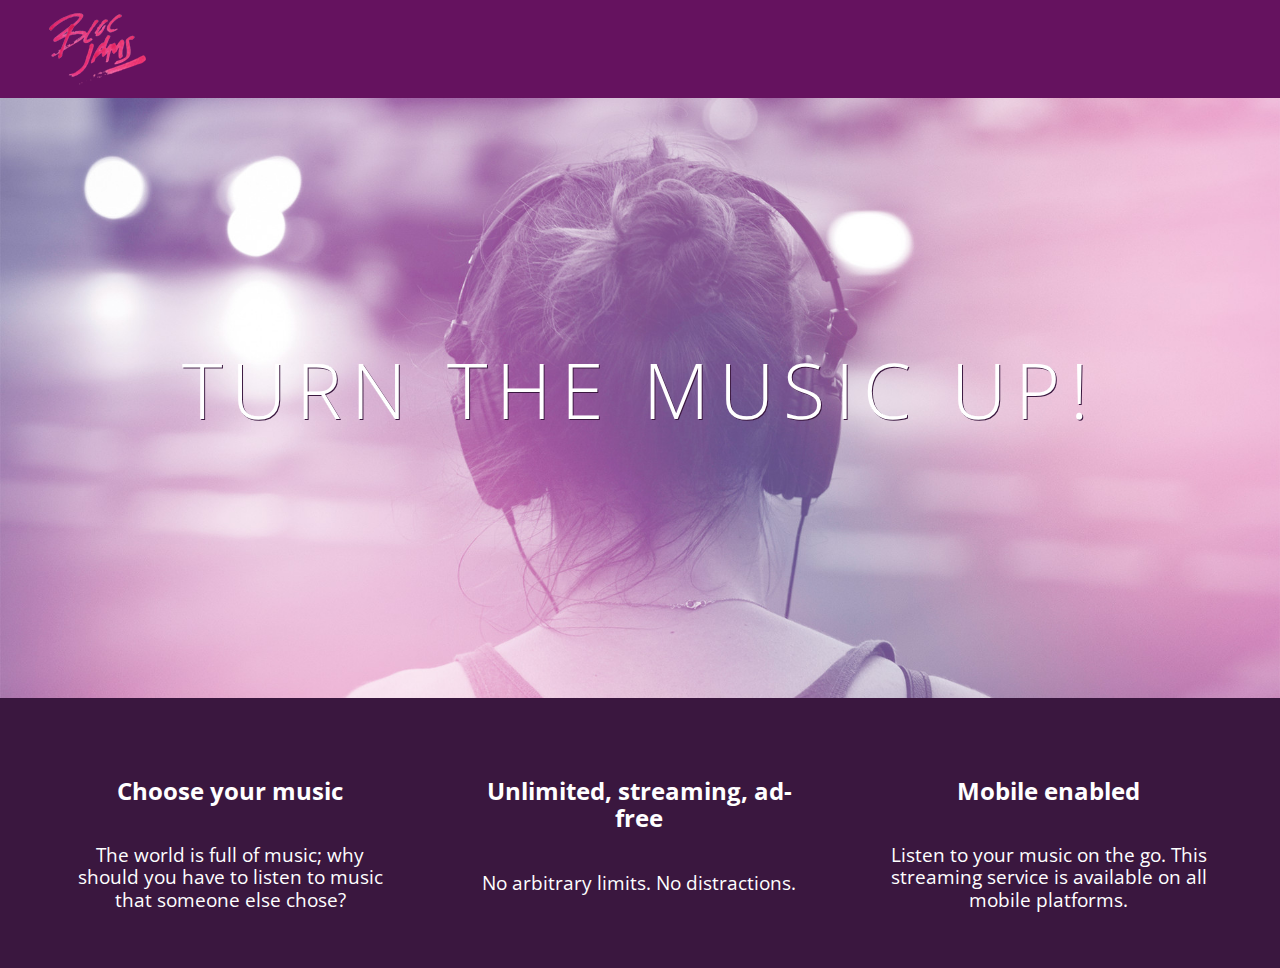
==== index.html @ 3e421788 "Checkpoint 7 responsiveness: completed" ====
<!DOCTYPE html>
<html>
    <head>
      <title>Bloc Jams</title>
      <meta name="viewport" content="width=device-width, initial-scale=1">
      <link rel="stylesheet" type="text/css" href="http://fonts.googleapis.com/css?family=Open+Sans:400,800,600,700,300">
      <link rel="stylesheet" type="text/css" href="http://code.ionicframework.com/ionicons/2.0.1/css/ionicons.min.css">
      <link rel="stylesheet" type="text/css" href="styles/normalize.css">
      <link rel="stylesheet" type="text/css" href="styles/main.css">
      <link rel="stylesheet" type="text/css" href="styles/landing.css">
    </head>
    <body class="landing">
      <nav class="navbar"> <!-- navigation bar -->
        <img src="assets/images/bloc_jams_logo.png" alt="bloc jams logo" class="logo">
      </nav>
      <section class="hero-content"> <!-- hero content -->
        <h1 class="hero-title">Turn the music up!</h1>
      </section>
      <section class="selling-points container"> <!-- selling points -->
        <div class="point column third">
          <span class="ion-music-note"></span>
          <h5 class="point-title">Choose your music</h5>
          <p class="point-description">The world is full of music; why should you have to listen to music that someone else chose?</p>
        </div>
        <div class="point column third">
          <span class="ion-radio-waves"></span>
          <h5 class="point-title">Unlimited, streaming, ad-free</h5>
          <p class="point-description">No arbitrary limits. No distractions.</p>
        </div>
        <div class="point column third">
          <span class="ion-iphone"></span>
          <h5 class="point-title">Mobile enabled</h5>
          <p class="point-description">Listen to your music on the go. This streaming service is available on all mobile platforms.</p>
        </div>
      </section>
    </body>
</html>
---- styles/main.css ----
*, *::before, *::after {
     -moz-box-sizing: border-box;
     -webkit-box-sizing: border-box;
     box-sizing: border-box;
 }

html {
     height: 100%; /* makes sure our HTML takes up 100% of the browser window */
     font-size: 100%;
 }

 body {
     font-family: 'Open Sans'; /* sets our font to the "Open Sans" typeface */
     color: white;             /* sets the text color to white */
     min-height: 100%;         /* says the height of the body must be, at minimum, 100% of the window */
 }

 body.landing {
     background-color: rgb(58,23,63); /* sets the background color to an RGB value (see below) */
 }

 .navbar {
    padding: 0.5rem;
    background-color: rgb(101,18,95);
}

.navbar .logo {
    position: relative; /* positioning will be explained in a resource */
    left: 2rem;
}

.hero-content {
     position: relative; /* positioning will be explained in a resource */
     min-height: 600px;  /* hero content element must be _at least_ 600 pixels */
     background-image: url(../assets/images/bloc_jams_bg.jpg);
     background-repeat: no-repeat;
     background-position: center center;
     background-size: cover;
 }

 .hero-content .hero-title {
     position: absolute;             /* positioning will be explained in a resource */
     top: 40%;                       /* positioning will be explained in a resource */
     -webkit-transform: translateY(-50%);
     -moz-transform: translateY(-50%);
     -ms-transform: translateY(-50%);
     transform: translateY(-50%);
     width: 100%;                    /* makes sure the title inhabits the full width of its container */
     text-align: center;             /* aligns text in the horizontal center of the element */
     font-size: 4rem;                /* specifies the size of the font in root em units */
     font-weight: 300;               /* makes the font thinner or lighter weight */
     text-transform: uppercase;      /* transforms the text to be all uppercase lettering */
     letter-spacing: 0.5rem;         /* puts 0.5 root ems worth of space between each letter */
     text-shadow: 1px 1px 0px rgb(58,23,63); /* creates a shadow underneath the text for readability over the image */
 }

 .selling-points {
     position: relative;
     display: table;
     width: 100%;
 }

 .point {
     display: table-cell;
     position: relative;
     width: 33.3%;
     padding: 2rem;
     text-align: center;
 }

 .point .point-title {
     font-size: 1.25rem;
 }

 .ion-music-note,
 .ion-radio-waves,
 .ion-iphone {
     color: rgb(233,50,117);
     font-size: 5rem;
 }

 .container {
      margin: 0 auto;
      max-width: 64rem;
  }

 /* Medium and small screens (640px) */
 @media (min-width: 640px) {
    html { font-size: 112%; }

    .column {
        float: left;
        padding-left: 1rem;
        padding-right: 1rem;
    }

    .column.full { width: 100%; }
     .column.two-thirds { width: 66.7%; }
     .column.half { width: 50%; }
     .column.third { width: 33.3%; }
     .column.fourth { width: 25%; }
     .column.flow-opposite { float: right; }
 }

 /* Large screens (1024px) */
 @media (min-width: 1024px) {
    html { font-size: 120%; }
 }
---- styles/landing.css ----
body.landing {
     background-color: rgb(58,23,63);
 }

 .hero-content {
     position: relative;
     min-height: 600px;
     background-image: url(../assets/images/bloc_jams_bg.jpg);
     background-repeat: no-repeat;
     background-position: center center;
     background-size: cover;
 }

 .hero-content .hero-title {
     position: absolute;
     top: 40%;
     -webkit-transform: translateY(-50%);
     -moz-transform: translateY(-50%);
     transform: translateY(-50%);
     width: 100%;
     text-align: center;
     font-size: 4rem;
     font-weight: 300;
     text-transform: uppercase;
     letter-spacing: 0.5rem;
     text-shadow: 1px 1px 0px rgb(58,23,63);
 }

 .selling-points {
     position: relative;
 }

 .point {
     position: relative;
     padding: 2rem;
     text-align: center;
 }

 .point .point-title {
     font-size: 1.25rem;
 }

 .ion-music-note,
 .ion-radio-waves,
 .ion-iphone {
     color: rgb(233,50,117);
     font-size: 5rem;
 }
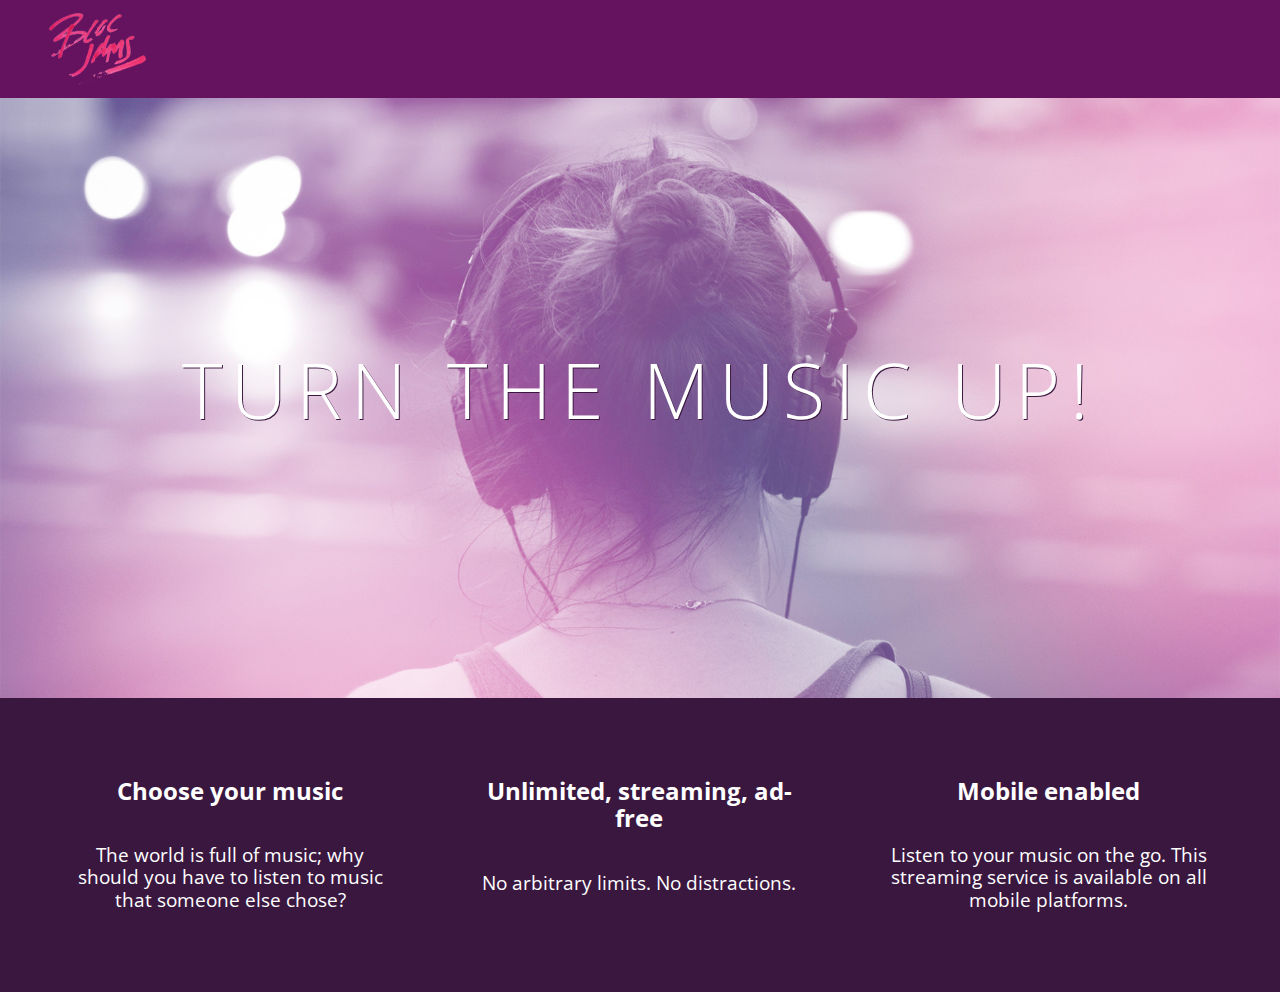
==== commit b72c60e7: "Assignment 7 completed" ====
--- a/index.html
+++ b/index.html
@@ -16,7 +16,7 @@
       <section class="hero-content"> <!-- hero content -->
         <h1 class="hero-title">Turn the music up!</h1>
       </section>
-      <section class="selling-points container"> <!-- selling points -->
+      <section class="selling-points container clearfix"> <!-- selling points -->
         <div class="point column third">
           <span class="ion-music-note"></span>
           <h5 class="point-title">Choose your music</h5>
--- a/styles/main.css
+++ b/styles/main.css
@@ -106,3 +106,11 @@
  @media (min-width: 1024px) {
     html { font-size: 120%; }
  }
+
+ .clearfix::after {
+    content: ".";
+    visibility: hidden;
+    display: block;
+    height: 0;
+    clear: both;
+ }
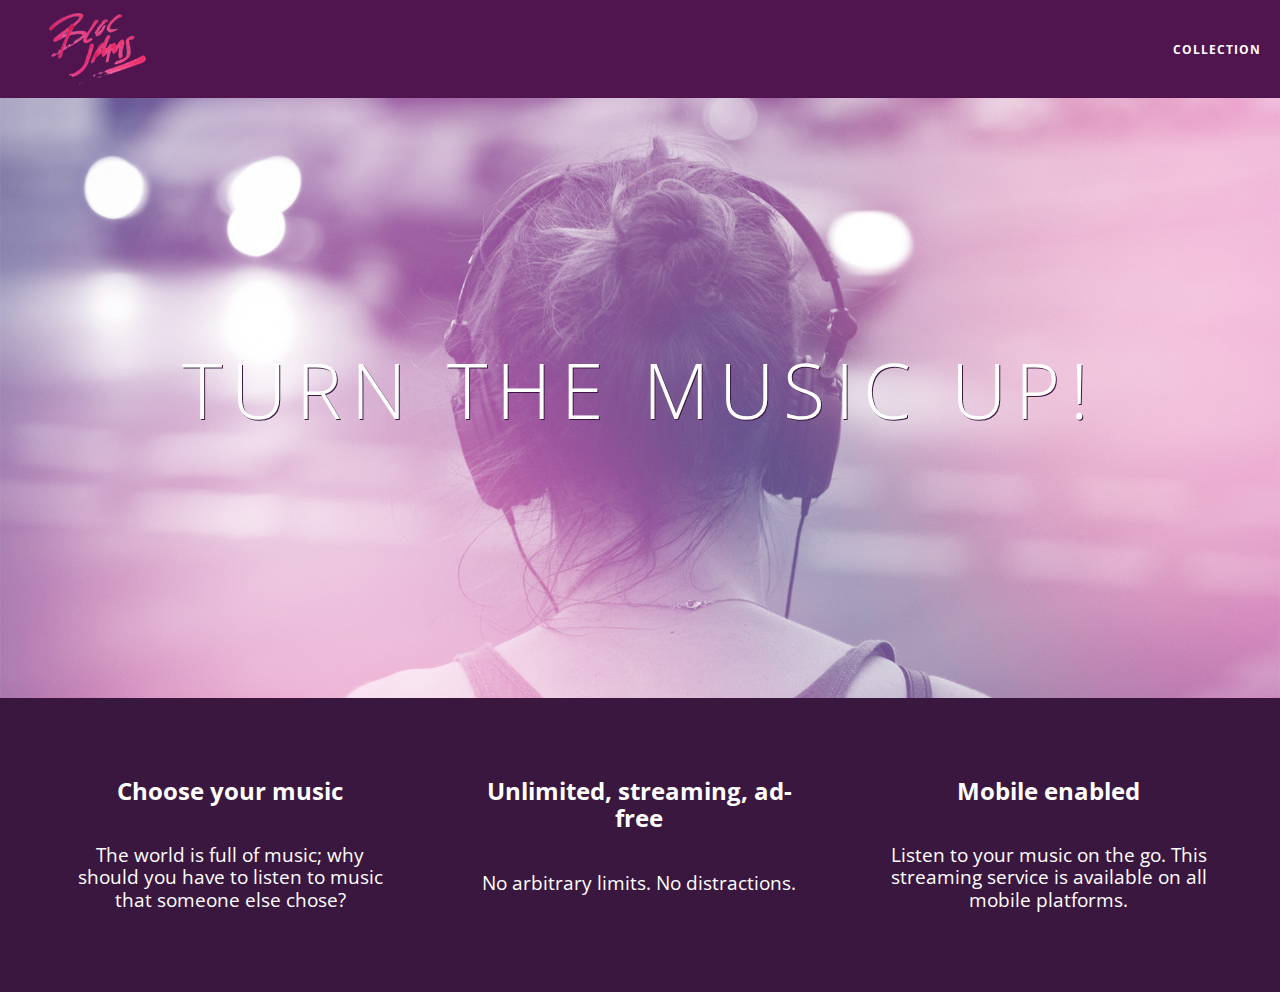
==== commit 63a22ad8: "Checkpoint 8 collection: completed" ====
--- a/index.html
+++ b/index.html
@@ -11,7 +11,12 @@
     </head>
     <body class="landing">
       <nav class="navbar"> <!-- navigation bar -->
-        <img src="assets/images/bloc_jams_logo.png" alt="bloc jams logo" class="logo">
+        <a href="index.html" class="logo">
+          <img src="assets/images/bloc_jams_logo.png" alt="bloc jams logo">
+         </a>
+         <div class="links-container">
+          <a href="collection.html" class="navbar-link">collection</a>
+         </div>
       </nav>
       <section class="hero-content"> <!-- hero content -->
         <h1 class="hero-title">Turn the music up!</h1>
--- a/styles/main.css
+++ b/styles/main.css
@@ -20,14 +20,51 @@
  }
 
  .navbar {
+    position: relative;
     padding: 0.5rem;
-    background-color: rgb(101,18,95);
+    /* #1 */
+    background-color: rgba(101,18,95,0.5);
+     /* #2 */
+    z-index: 1;
 }
 
 .navbar .logo {
     position: relative; /* positioning will be explained in a resource */
     left: 2rem;
-}
+    cursor: pointer;  /* produces the finger-pointer icon when you hover over the logo */
+ }
+
+ .navbar .links-container {
+     display: table;
+     position: absolute;
+     top: 0;
+     right: 0;
+     height: 100px;
+     color: white;
+ }
+
+ .links-container .navbar-link {
+     display: table-cell;
+     position: relative;
+     height: 100%;
+     padding-left: 1rem;
+     padding-right: 1rem;
+     /* #3 */
+     vertical-align: middle;
+     color: white;
+     font-size: 0.625rem;
+     letter-spacing: 0.05rem;
+     font-weight: 700;
+     text-transform: uppercase;
+     /* #4 */
+     text-decoration: none;
+     cursor: pointer;
+ }
+
+   /* #5 */
+ .links-container .navbar-link:hover {
+     color: rgb(233,50,117);
+ }
 
 .hero-content {
      position: relative; /* positioning will be explained in a resource */
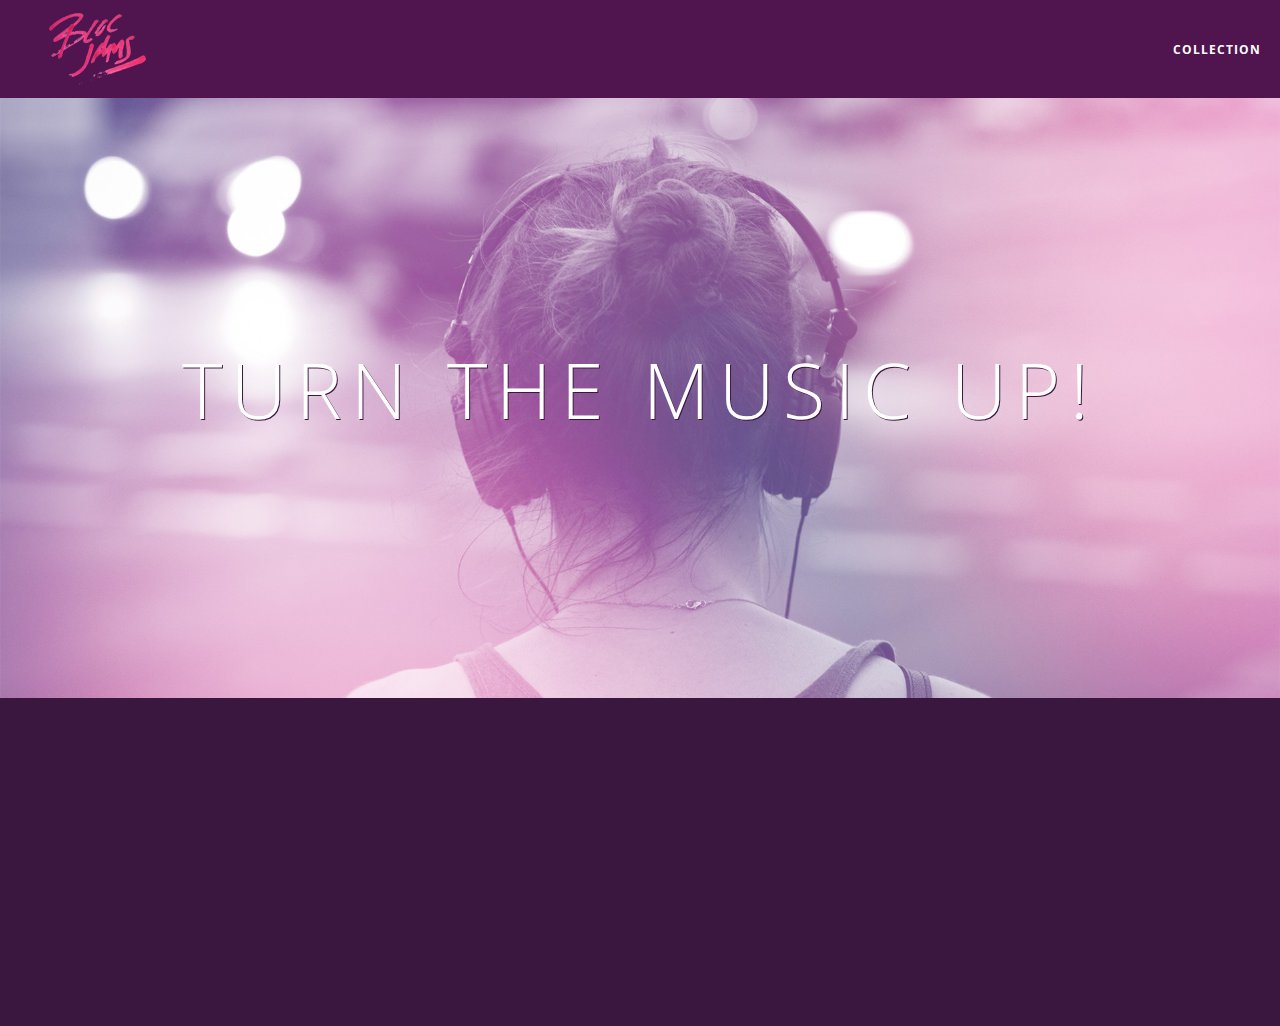
==== commit 84ab8cda: "Checkpoint 21 updated" ====
--- a/index.html
+++ b/index.html
@@ -38,5 +38,6 @@
           <p class="point-description">Listen to your music on the go. This streaming service is available on all mobile platforms.</p>
         </div>
       </section>
+      <script src="scripts/landing.js"></script>
     </body>
 </html>
--- a/styles/main.css
+++ b/styles/main.css
@@ -66,6 +66,10 @@
      color: rgb(233,50,117);
  }
 
+ .links-container .navbar-link:active {
+     background-color: #ffffff;
+ }
+
 .hero-content {
      position: relative; /* positioning will be explained in a resource */
      min-height: 600px;  /* hero content element must be _at least_ 600 pixels */
@@ -121,6 +125,10 @@
       max-width: 64rem;
   }
 
+  .container.narrow {
+     max-width: 56rem;
+ }
+
  /* Medium and small screens (640px) */
  @media (min-width: 640px) {
     html { font-size: 112%; }
--- a/styles/landing.css
+++ b/styles/landing.css
@@ -34,6 +34,16 @@
      position: relative;
      padding: 2rem;
      text-align: center;
+     opacity: 0;
+     -webkit-transform: scaleX(0.9) translateY(3rem);
+     -moz-transform: scaleX(0.9) translateY(3rem);
+     transform: scaleX(0.9) translateY(3rem);
+     -webkit-transition: all 0.25s ease-in-out;
+     -moz-transition: all 0.25s ease-in-out;
+     transition: all 0.25s ease-in-out;
+     -webkit-transition-delay: 0.2s;
+     -moz-transition-delay: 0.2s;
+     transition-delay: 0.2s;
  }
 
  .point .point-title {
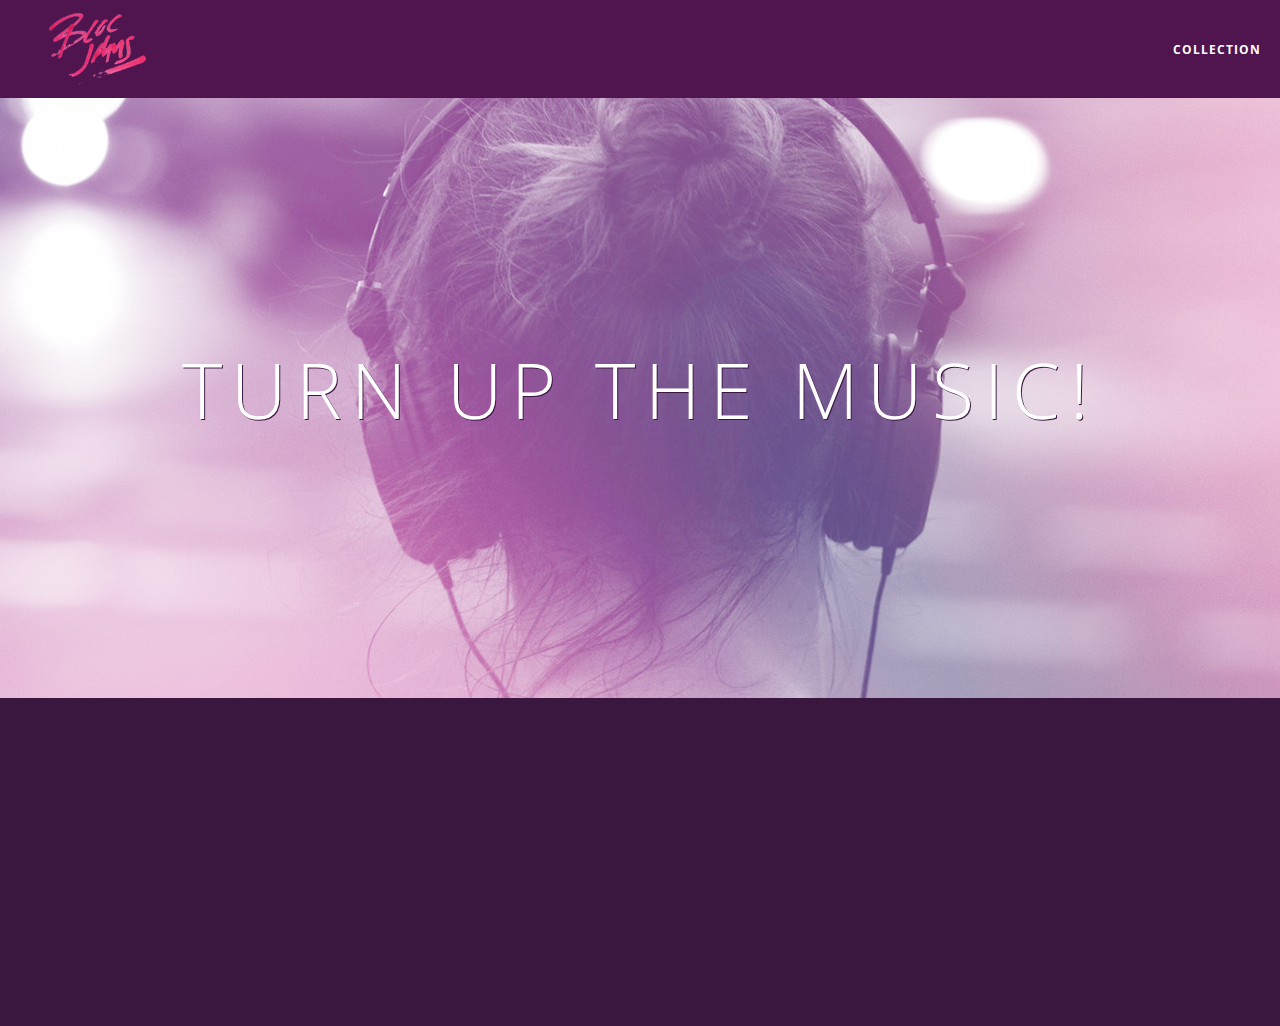
==== commit 7c085a50: "Checkpoint 31 updated and completed" ====
--- a/index.html
+++ b/index.html
@@ -1,43 +1,55 @@
-<!DOCTYPE html>
+
+ <!DOCTYPE html>
 <html>
-    <head>
-      <title>Bloc Jams</title>
-      <meta name="viewport" content="width=device-width, initial-scale=1">
-      <link rel="stylesheet" type="text/css" href="http://fonts.googleapis.com/css?family=Open+Sans:400,800,600,700,300">
-      <link rel="stylesheet" type="text/css" href="http://code.ionicframework.com/ionicons/2.0.1/css/ionicons.min.css">
-      <link rel="stylesheet" type="text/css" href="styles/normalize.css">
-      <link rel="stylesheet" type="text/css" href="styles/main.css">
-      <link rel="stylesheet" type="text/css" href="styles/landing.css">
-    </head>
-    <body class="landing">
-      <nav class="navbar"> <!-- navigation bar -->
-        <a href="index.html" class="logo">
-          <img src="assets/images/bloc_jams_logo.png" alt="bloc jams logo">
-         </a>
-         <div class="links-container">
-          <a href="collection.html" class="navbar-link">collection</a>
-         </div>
-      </nav>
-      <section class="hero-content"> <!-- hero content -->
-        <h1 class="hero-title">Turn the music up!</h1>
+
+  <head>
+       <title>Bloc Jams</title>
+       <meta name="viewport" content="width=device-width, initial-scale=1.0">
+       <link rel="stylesheet" type="text/css" href="//fonts.googleapis.com/css?family=Open+Sans:400,800,600,700,300">
+       <link rel="stylesheet" type="text/css" href="//code.ionicframework.com/ionicons/2.0.1/css/ionicons.min.css">
+       <link rel="stylesheet" type="text/css" href="styles/normalize.css">
+       <link rel="stylesheet" type="text/css" href="styles/main.css">
+        <link rel="stylesheet" type="text/css" href="styles/landing.css">
+  </head>
+
+  <body class="landing">
+
+    <nav class="navbar"> <!-- <nav class="navbar"> <!--navigation bar-->
+
+      <a href="index.html" class="logo">
+       <img src="assets/images/bloc_jams_logo.png" alt="bloc jams logo">
+      </a>
+
+      <div class="links-container">
+        <a href="collection.html" class="navbar-link">collection</a>
+      </div>
+
+    </nav>
+
+    <section class="hero-content"> <!--hero content-->
+      <h1 class="hero-title">Turn up the music!</h1>
+    </section>
+
+    <main class="selling-points container clearfix"> <!--selling points-->
+      <section class="point column third">
+        <span class="ion-music-note"></span>
+        <h5 class="point-title">Choose your music</h5>
+        <p class="point-description">The world is full of music; why should you have to listen to music that someone else chose?</p>
       </section>
-      <section class="selling-points container clearfix"> <!-- selling points -->
-        <div class="point column third">
-          <span class="ion-music-note"></span>
-          <h5 class="point-title">Choose your music</h5>
-          <p class="point-description">The world is full of music; why should you have to listen to music that someone else chose?</p>
-        </div>
-        <div class="point column third">
-          <span class="ion-radio-waves"></span>
-          <h5 class="point-title">Unlimited, streaming, ad-free</h5>
-          <p class="point-description">No arbitrary limits. No distractions.</p>
-        </div>
-        <div class="point column third">
-          <span class="ion-iphone"></span>
-          <h5 class="point-title">Mobile enabled</h5>
-          <p class="point-description">Listen to your music on the go. This streaming service is available on all mobile platforms.</p>
-        </div>
+      <section class="point column third">
+        <span class="ion-radio-waves"></span>
+        <h5 class=point-title>Unlimited, streaming, ad-free</h5>
+        <p class="point-description">No arbitrary limits. No distractions</p>
       </section>
+      <section class="point column third">
+        <span class="ion-iphone"></span>
+        <h5 class="point-title">Mobile enabled</h5>
+        <p class="point-description">Listen to your music on the go. This streaming service is available on all mobile platforms.</p>
+      </section>
+    </main>
+      <script src="https://code.jquery.com/jquery-2.1.3.min.js"></script>
       <script src="scripts/landing.js"></script>
-    </body>
+ </body>
+
+
 </html>
--- a/styles/main.css
+++ b/styles/main.css
@@ -5,157 +5,101 @@
  }
 
 html {
-     height: 100%; /* makes sure our HTML takes up 100% of the browser window */
-     font-size: 100%;
- }
+height:100%;
+font-size: 100%;
+}
 
- body {
-     font-family: 'Open Sans'; /* sets our font to the "Open Sans" typeface */
-     color: white;             /* sets the text color to white */
-     min-height: 100%;         /* says the height of the body must be, at minimum, 100% of the window */
- }
+body{
+font-family:'Open Sans';
+color:white;
+min-height:100%;  /*says the height of the body must be, at minimum, 100% of the window*/  /*what does this mean when we resize the window?*/
+}
 
- body.landing {
-     background-color: rgb(58,23,63); /* sets the background color to an RGB value (see below) */
- }
-
- .navbar {
-    position: relative;
-    padding: 0.5rem;
-    /* #1 */
-    background-color: rgba(101,18,95,0.5);
-     /* #2 */
-    z-index: 1;
+.navbar {
+padding: 0.5rem;
+background-color:rgba(101,18,95,0.5);
+  z-index:1;
 }
 
 .navbar .logo {
-    position: relative; /* positioning will be explained in a resource */
-    left: 2rem;
-    cursor: pointer;  /* produces the finger-pointer icon when you hover over the logo */
- }
+position: relative;
+left: 2rem;
+  cursor: pointer;
+}
 
- .navbar .links-container {
-     display: table;
-     position: absolute;
-     top: 0;
-     right: 0;
-     height: 100px;
-     color: white;
- }
+.navbar .links-container{
+  display:table;/*what does this line do?*/
+  position:absolute;
+  top:0;
+  right:0;
+  height: 100px;
+  color: white;
+  text-decoration:none;
+}
 
- .links-container .navbar-link {
-     display: table-cell;
-     position: relative;
-     height: 100%;
-     padding-left: 1rem;
-     padding-right: 1rem;
-     /* #3 */
-     vertical-align: middle;
-     color: white;
-     font-size: 0.625rem;
-     letter-spacing: 0.05rem;
-     font-weight: 700;
-     text-transform: uppercase;
-     /* #4 */
-     text-decoration: none;
-     cursor: pointer;
- }
+/* how would we do this using absolute cnetering?*/
+.links-container .navbar-link{
+  display:table-cell; /*what does this do?*/
+  color:white;
+  font-size: 0.625rem;
+  position:relative; /*why make it realtive?*/
+  height:100%; /*what does this do?*/
+  padding-left: 1rem;
+  padding-right: 1rem;
 
-   /* #5 */
- .links-container .navbar-link:hover {
-     color: rgb(233,50,117);
- }
+  /*desciprinot*/
+  vertical-align: middle;
+  letter-spacing: 0.05rem;
+  font-weight: 700;
+  text-transform: uppercase;
+  text-decoration: none;
+  cursor: pointer;
+}
 
- .links-container .navbar-link:active {
-     background-color: #ffffff;
- }
+.links-container .navbar-link:hover{
+  color: rgb(230, 47, 114);
+}
 
-.hero-content {
-     position: relative; /* positioning will be explained in a resource */
-     min-height: 600px;  /* hero content element must be _at least_ 600 pixels */
-     background-image: url(../assets/images/bloc_jams_bg.jpg);
-     background-repeat: no-repeat;
-     background-position: center center;
-     background-size: cover;
- }
+/* Medium screens (640px) */
+@media (min-width: 640px) {
+  html { font-size: 112%; }
 
- .hero-content .hero-title {
-     position: absolute;             /* positioning will be explained in a resource */
-     top: 40%;                       /* positioning will be explained in a resource */
-     -webkit-transform: translateY(-50%);
-     -moz-transform: translateY(-50%);
-     -ms-transform: translateY(-50%);
-     transform: translateY(-50%);
-     width: 100%;                    /* makes sure the title inhabits the full width of its container */
-     text-align: center;             /* aligns text in the horizontal center of the element */
-     font-size: 4rem;                /* specifies the size of the font in root em units */
-     font-weight: 300;               /* makes the font thinner or lighter weight */
-     text-transform: uppercase;      /* transforms the text to be all uppercase lettering */
-     letter-spacing: 0.5rem;         /* puts 0.5 root ems worth of space between each letter */
-     text-shadow: 1px 1px 0px rgb(58,23,63); /* creates a shadow underneath the text for readability over the image */
- }
-
- .selling-points {
-     position: relative;
-     display: table;
-     width: 100%;
- }
-
- .point {
-     display: table-cell;
-     position: relative;
-     width: 33.3%;
-     padding: 2rem;
-     text-align: center;
- }
-
- .point .point-title {
-     font-size: 1.25rem;
- }
-
- .ion-music-note,
- .ion-radio-waves,
- .ion-iphone {
-     color: rgb(233,50,117);
-     font-size: 5rem;
- }
-
- .container {
-      margin: 0 auto;
-      max-width: 64rem;
+  .column{
+    float:left;
+    padding-left: 1rem;
+    padding-right: 1rem;
   }
 
-  .container.narrow {
-     max-width: 56rem;
- }
+  .column.full{width:100%;}
+  .column.two-thirds{width:66.7%;}
+  .column.half{width:50%;}
+  .column.third{width:33.3%;}
+  .column.fourth{width:25%;}
+  .column.flow-opposite{float:right;}
 
- /* Medium and small screens (640px) */
- @media (min-width: 640px) {
-    html { font-size: 112%; }
-
-    .column {
-        float: left;
-        padding-left: 1rem;
-        padding-right: 1rem;
-    }
-
-    .column.full { width: 100%; }
-     .column.two-thirds { width: 66.7%; }
-     .column.half { width: 50%; }
-     .column.third { width: 33.3%; }
-     .column.fourth { width: 25%; }
-     .column.flow-opposite { float: right; }
  }
 
  /* Large screens (1024px) */
  @media (min-width: 1024px) {
-    html { font-size: 120%; }
+     html { font-size: 120%; }
  }
 
- .clearfix::after {
-    content: ".";
-    visibility: hidden;
-    display: block;
-    height: 0;
-    clear: both;
- }
+.container{
+  margin: 0 auto;
+  max-width: 64rem;
+}
+
+.clearfix::before,
+.clearfix::after {
+   content: " ";
+   display: table;
+}
+
+.clearfix::after {
+   clear: both;
+}
+
+/*why is it that this brings text content to the right of photo*/
+.container.narrow{
+  max-wdith: 56rem;
+}
--- a/styles/landing.css
+++ b/styles/landing.css
@@ -1,58 +1,57 @@
 body.landing {
-     background-color: rgb(58,23,63);
+    background-color: rgb(58,23,63);
+}
+
+.hero-content{
+  position:relative;
+  min-height:600px;
+  background-image:url(../assets/images/bloc_jams_bg.jpg);
+  background-repeat: no-repeat;
+  background-position: center center;
+}
+
+.hero-content .hero-title {
+  position:absolute;
+  top:40%;
+  -webkit-transform: translateY(-50%);
+  -moz-transform: translateY(-50%);
+  -ms-transform: translateY(-50%);
+  transform: translateY(-50%);
+  width:100%;
+  text-align: center;
+  text-transform:uppercase;
+  font-size: 4rem;
+  font-weight:300;
+  letter-spacing: 0.5rem;
+  text-shadow: 1px 1px 0px rgb(58,23,63);
  }
 
- .hero-content {
-     position: relative;
-     min-height: 600px;
-     background-image: url(../assets/images/bloc_jams_bg.jpg);
-     background-repeat: no-repeat;
-     background-position: center center;
-     background-size: cover;
- }
+.selling-points{
+  position:relative; /*why?*/
+}
 
- .hero-content .hero-title {
-     position: absolute;
-     top: 40%;
-     -webkit-transform: translateY(-50%);
-     -moz-transform: translateY(-50%);
-     transform: translateY(-50%);
-     width: 100%;
-     text-align: center;
-     font-size: 4rem;
-     font-weight: 300;
-     text-transform: uppercase;
-     letter-spacing: 0.5rem;
-     text-shadow: 1px 1px 0px rgb(58,23,63);
- }
+.point{
+    position: relative;/*why?*/
+    text-align: center;
+    padding: 2rem;
+    opacity:0;
 
- .selling-points {
-     position: relative;
- }
+    transform: scaleX(0.9) translateY(3rem);
+    -webkit-transform: scaleX(0.9) translateY(3rem);
+    -moz-transform: scaleX(0.9) translateY(3rem);
+    transition: all 0.25s ease-in-out;
+    -webkit-transition: all 0.25s ease-in-out;
+    -moz-transition: all 0.25s ease-in-out;
+    transition-delay: 0.2s;
+    -moz-transition-delay: 0.2s;
+    -webkit-transition-delay: 0.2s;
+}
 
- .point {
-     position: relative;
-     padding: 2rem;
-     text-align: center;
-     opacity: 0;
-     -webkit-transform: scaleX(0.9) translateY(3rem);
-     -moz-transform: scaleX(0.9) translateY(3rem);
-     transform: scaleX(0.9) translateY(3rem);
-     -webkit-transition: all 0.25s ease-in-out;
-     -moz-transition: all 0.25s ease-in-out;
-     transition: all 0.25s ease-in-out;
-     -webkit-transition-delay: 0.2s;
-     -moz-transition-delay: 0.2s;
-     transition-delay: 0.2s;
- }
+.point .point-title{
+  font-size: 1.25rem;
+}
 
- .point .point-title {
-     font-size: 1.25rem;
- }
-
- .ion-music-note,
- .ion-radio-waves,
- .ion-iphone {
-     color: rgb(233,50,117);
-     font-size: 5rem;
- }
+.ion-music-note, .ion-radio-waves,.ion-iphone{
+  color: rgb(233,50,117);
+  font-size: 3.5rem;
+}
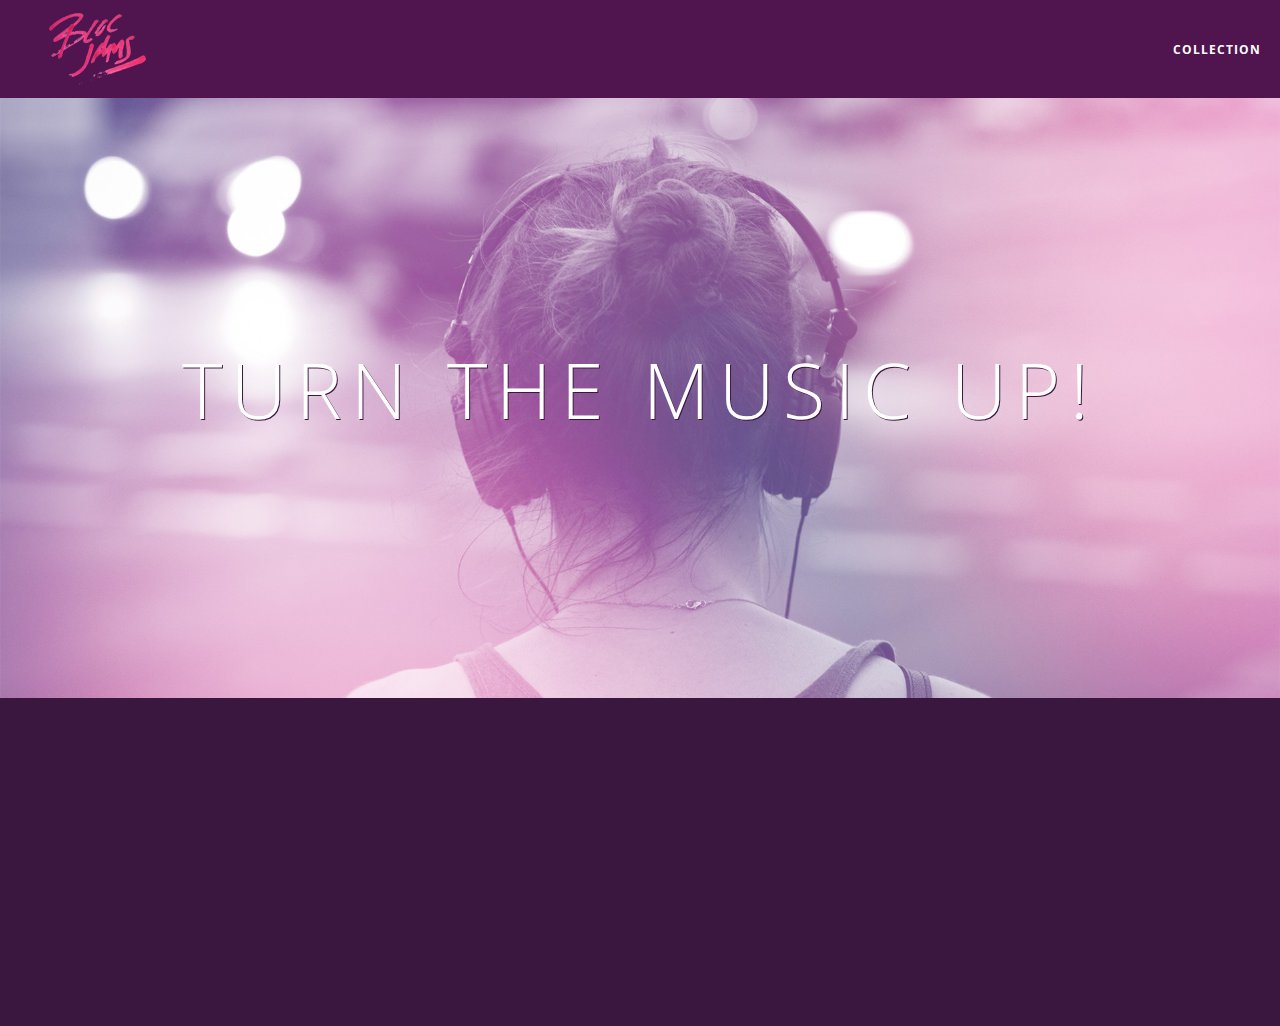
==== commit 34762cb0: "Updated code" ====
--- a/index.html
+++ b/index.html
@@ -1,55 +1,44 @@
-
- <!DOCTYPE html>
-<html>
-
-  <head>
+<!DOCTYPE html>
+ <html>
+     <head>
        <title>Bloc Jams</title>
-       <meta name="viewport" content="width=device-width, initial-scale=1.0">
-       <link rel="stylesheet" type="text/css" href="//fonts.googleapis.com/css?family=Open+Sans:400,800,600,700,300">
-       <link rel="stylesheet" type="text/css" href="//code.ionicframework.com/ionicons/2.0.1/css/ionicons.min.css">
+       <meta name="viewport" content="width=device-width, initial-scale=1">
+       <link rel="stylesheet" type="text/css" href="http://fonts.googleapis.com/css?family=Open+Sans:400,800,600,700,300">
+       <link rel="stylesheet" type="text/css" href="http://code.ionicframework.com/ionicons/2.0.1/css/ionicons.min.css">
        <link rel="stylesheet" type="text/css" href="styles/normalize.css">
        <link rel="stylesheet" type="text/css" href="styles/main.css">
-        <link rel="stylesheet" type="text/css" href="styles/landing.css">
-  </head>
-
-  <body class="landing">
-
-    <nav class="navbar"> <!-- <nav class="navbar"> <!--navigation bar-->
-
-      <a href="index.html" class="logo">
-       <img src="assets/images/bloc_jams_logo.png" alt="bloc jams logo">
-      </a>
-
-      <div class="links-container">
-        <a href="collection.html" class="navbar-link">collection</a>
-      </div>
-
-    </nav>
-
-    <section class="hero-content"> <!--hero content-->
-      <h1 class="hero-title">Turn up the music!</h1>
-    </section>
-
-    <main class="selling-points container clearfix"> <!--selling points-->
-      <section class="point column third">
-        <span class="ion-music-note"></span>
-        <h5 class="point-title">Choose your music</h5>
-        <p class="point-description">The world is full of music; why should you have to listen to music that someone else chose?</p>
-      </section>
-      <section class="point column third">
-        <span class="ion-radio-waves"></span>
-        <h5 class=point-title>Unlimited, streaming, ad-free</h5>
-        <p class="point-description">No arbitrary limits. No distractions</p>
-      </section>
-      <section class="point column third">
-        <span class="ion-iphone"></span>
-        <h5 class="point-title">Mobile enabled</h5>
-        <p class="point-description">Listen to your music on the go. This streaming service is available on all mobile platforms.</p>
-      </section>
-    </main>
-      <script src="https://code.jquery.com/jquery-2.1.3.min.js"></script>
-      <script src="scripts/landing.js"></script>
- </body>
-
-
-</html>
+       <link rel="stylesheet" type="text/css" href="styles/landing.css">
+     </head>
+     <body class="landing">
+       <nav class="navbar"> <!-- nav bar -->
+         <a href="index.html" class="logo">
+           <img src="assets/images/bloc_jams_logo.png" alt="bloc jams logo">
+         </a>
+         <div class="links-container">
+           <a href="collection.html" class="navbar-link">collection</a>
+         </div>
+       </nav>
+       <section class="hero-content"> <!-- hero content -->
+         <h1 class="hero-title">Turn the music up!</h1>
+       </section>
+       <section class="selling-points container clearfix"> <!-- selling points -->
+         <div class="point column third">
+            <span class="ion-music-note"></span>
+            <h5 class="point-title">Choose your music</h5>
+            <p class="point-description">The world is full of music; why should you have to listen to music that someone else chose?</p>
+         </div>
+         <div class="point column third">
+            <span class="ion-radio-waves"></span>
+            <h5 class="point-title">Unlimited, streaming, ad-free</h5>
+            <p class="point-description">No arbitrary limits. No distractions.</p>
+        </div>
+        <div class="point column third">
+            <span class="ion-iphone"></span>
+            <h5 class="point-title">Mobile enabled</h5>
+            <p class="point-description">Listen to your music on the go. This streaming service is available on all mobile platforms.</p>
+        </div>
+       </section>
+       <script src="https://code.jquery.com/jquery-2.1.3.min.js"></script>
+       <script src="scripts/landing.js"></script>
+     </body>
+ </html>
--- a/styles/main.css
+++ b/styles/main.css
@@ -1,105 +1,159 @@
-*, *::before, *::after {
+html {
+     height: 100%; /* makes sure our HTML takes up 100% of the browser window */
+     font-size: 100%;
+ }
+
+ body {
+     font-family: 'Open Sans'; /* sets our font to the "Open Sans" typeface */
+     color: white;             /* sets the text color to white */
+     min-height: 100%;         /* says the height of the body must be, at minimum, 100% of the window */
+ }
+
+ body.landing {
+     background-color: rgb(58,23,63); /* sets the background color to an RGB value (see below) */
+ }
+
+ .navbar {
+     position: relative;
+     padding: 0.5rem;
+     background-color: rgba(101,18,95,0.5);
+     z-index: 1;
+ }
+
+ .navbar .logo {
+     position: relative; /* positioning will be explained in a resource */
+     left: 2rem;
+     cursor: pointer;  /* produces the finger-pointer icon when you hover over the logo */
+ }
+
+ .navbar .links-container {
+     display: table;
+     position: absolute;
+     top: 0;
+     right: 0;
+     height: 100px;
+     color: white;
+ }
+
+ .links-container .navbar-link {
+     display: table-cell;
+     position: relative;
+     height: 100%;
+     padding-left: 1rem;
+     padding-right: 1rem;
+     vertical-align: middle;
+     color: white;
+     font-size: 0.625rem;
+     letter-spacing: 0.05rem;
+     font-weight: 700;
+     text-transform: uppercase;
+     text-decoration: none;
+     cursor: pointer;
+ }
+
+ .links-container .navbar-link:hover {
+     color: rgb(233,50,117);
+ }
+
+ .links-container .navbar-link:active {
+     color: #ffffff;
+ }
+
+ .hero-content {
+    position: relative; /* positioning will be explained in a resource */
+    min-height: 600px;  /* hero content element must be _at least_ 600 pixels */
+    background-image: url(../assets/images/bloc_jams_bg.jpg);
+    background-repeat: no-repeat;
+    background-position: center center;
+    background-size: cover;
+}
+
+.hero-content .hero-title {
+     position: absolute;             /* positioning will be explained in a resource */
+     top: 40%;                       /* positioning will be explained in a resource */
+     -webkit-transform: translateY(-50%);
+     -moz-transform: translateY(-50%);
+     -ms-transform: translateY(-50%);
+     transform: translateY(-50%);
+     width: 100%;                    /* makes sure the title inhabits the full width of its container */
+     text-align: center;             /* aligns text in the horizontal center of the element */
+     font-size: 4rem;                /* specifies the size of the font in root em units */
+     font-weight: 300;               /* makes the font thinner or lighter weight */
+     text-transform: uppercase;      /* transforms the text to be all uppercase lettering */
+     letter-spacing: 0.5rem;         /* puts 0.5 root ems worth of space between each letter */
+     text-shadow: 1px 1px 0px rgb(58,23,63); /* creates a shadow underneath the text for readability over the image */
+ }
+
+ .selling-points {
+      position: relative;
+      display: table;
+      width: 100%;
+      -webkit-box-sizing: border-box;
+      -moz-box-sizing: border-box;
+      box-sizing: border-box; /* we'll explain this in a resource */
+  }
+
+  .point {
+      display: table-cell;
+      position: relative;
+      width: 33.3%;
+      padding: 2rem;
+      text-align: center;
+  }
+
+  .point .point-title {
+      font-size: 1.25rem;
+  }
+
+  .ion-music-note,
+ .ion-radio-waves,
+ .ion-iphone {
+     color: rgb(233,50,117);
+     font-size: 5rem;
+ }
+
+ *, *::before, *::after {
      -moz-box-sizing: border-box;
      -webkit-box-sizing: border-box;
      box-sizing: border-box;
  }
 
-html {
-height:100%;
-font-size: 100%;
-}
+ .container {
+     margin: 0 auto;
+     max-width: 64rem;
+ }
 
-body{
-font-family:'Open Sans';
-color:white;
-min-height:100%;  /*says the height of the body must be, at minimum, 100% of the window*/  /*what does this mean when we resize the window?*/
-}
+ .container.narrow {
+     max-width: 56rem;
+ }
 
-.navbar {
-padding: 0.5rem;
-background-color:rgba(101,18,95,0.5);
-  z-index:1;
-}
+ /* Medium and small screens (640px) */
+ @media (min-width: 640px) {
+   html { font-size: 112%; }
 
-.navbar .logo {
-position: relative;
-left: 2rem;
-  cursor: pointer;
-}
+   .column {
+         float: left;
+         padding-left: 1rem;
+         padding-right: 1rem;
+     }
 
-.navbar .links-container{
-  display:table;/*what does this line do?*/
-  position:absolute;
-  top:0;
-  right:0;
-  height: 100px;
-  color: white;
-  text-decoration:none;
-}
-
-/* how would we do this using absolute cnetering?*/
-.links-container .navbar-link{
-  display:table-cell; /*what does this do?*/
-  color:white;
-  font-size: 0.625rem;
-  position:relative; /*why make it realtive?*/
-  height:100%; /*what does this do?*/
-  padding-left: 1rem;
-  padding-right: 1rem;
-
-  /*desciprinot*/
-  vertical-align: middle;
-  letter-spacing: 0.05rem;
-  font-weight: 700;
-  text-transform: uppercase;
-  text-decoration: none;
-  cursor: pointer;
-}
-
-.links-container .navbar-link:hover{
-  color: rgb(230, 47, 114);
-}
-
-/* Medium screens (640px) */
-@media (min-width: 640px) {
-  html { font-size: 112%; }
-
-  .column{
-    float:left;
-    padding-left: 1rem;
-    padding-right: 1rem;
-  }
-
-  .column.full{width:100%;}
-  .column.two-thirds{width:66.7%;}
-  .column.half{width:50%;}
-  .column.third{width:33.3%;}
-  .column.fourth{width:25%;}
-  .column.flow-opposite{float:right;}
-
+     .column.full { width: 100%; }
+     .column.two-thirds { width: 66.7%; }
+     .column.half { width: 50%; }
+     .column.third { width: 33.3%; }
+     .column.fourth { width: 25%; }
+     .column.flow-opposite { float: right; }
  }
 
  /* Large screens (1024px) */
  @media (min-width: 1024px) {
-     html { font-size: 120%; }
+   html { font-size: 120%; }
  }
 
-.container{
-  margin: 0 auto;
-  max-width: 64rem;
-}
-
-.clearfix::before,
-.clearfix::after {
-   content: " ";
-   display: table;
-}
-
-.clearfix::after {
-   clear: both;
-}
-
-/*why is it that this brings text content to the right of photo*/
-.container.narrow{
-  max-wdith: 56rem;
-}
+ .clearfix::after {
+    content: ".";
+    visibility: hidden;
+    display: block;
+    height: 0;
+    clear: both;
+ }
--- a/styles/landing.css
+++ b/styles/landing.css
@@ -1,57 +1,58 @@
 body.landing {
-    background-color: rgb(58,23,63);
-}
-
-.hero-content{
-  position:relative;
-  min-height:600px;
-  background-image:url(../assets/images/bloc_jams_bg.jpg);
-  background-repeat: no-repeat;
-  background-position: center center;
-}
-
-.hero-content .hero-title {
-  position:absolute;
-  top:40%;
-  -webkit-transform: translateY(-50%);
-  -moz-transform: translateY(-50%);
-  -ms-transform: translateY(-50%);
-  transform: translateY(-50%);
-  width:100%;
-  text-align: center;
-  text-transform:uppercase;
-  font-size: 4rem;
-  font-weight:300;
-  letter-spacing: 0.5rem;
-  text-shadow: 1px 1px 0px rgb(58,23,63);
+     background-color: rgb(58,23,63);
  }
 
-.selling-points{
-  position:relative; /*why?*/
-}
+ .hero-content {
+     position: relative;
+     min-height: 600px;
+     background-image: url(../assets/images/bloc_jams_bg.jpg);
+     background-repeat: no-repeat;
+     background-position: center center;
+     background-size: cover;
+ }
 
-.point{
-    position: relative;/*why?*/
-    text-align: center;
-    padding: 2rem;
-    opacity:0;
+ .hero-content .hero-title {
+     position: absolute;
+     top: 40%;
+     -webkit-transform: translateY(-50%);
+     -moz-transform: translateY(-50%);
+     transform: translateY(-50%);
+     width: 100%;
+     text-align: center;
+     font-size: 4rem;
+     font-weight: 300;
+     text-transform: uppercase;
+     letter-spacing: 0.5rem;
+     text-shadow: 1px 1px 0px rgb(58,23,63);
+ }
 
-    transform: scaleX(0.9) translateY(3rem);
-    -webkit-transform: scaleX(0.9) translateY(3rem);
-    -moz-transform: scaleX(0.9) translateY(3rem);
-    transition: all 0.25s ease-in-out;
-    -webkit-transition: all 0.25s ease-in-out;
-    -moz-transition: all 0.25s ease-in-out;
-    transition-delay: 0.2s;
-    -moz-transition-delay: 0.2s;
-    -webkit-transition-delay: 0.2s;
-}
+ .selling-points {
+     position: relative;
+ }
 
-.point .point-title{
-  font-size: 1.25rem;
-}
+ .point {
+     position: relative;
+     padding: 2rem;
+     text-align: center;
+     opacity: 0;
+     -webkit-transform: scaleX(0.9) translateY(3rem);
+     -moz-transform: scaleX(0.9) translateY(3rem);
+     transform: scaleX(0.9) translateY(3rem);
+     -webkit-transition: all 0.25s ease-in-out;
+     -moz-transition: all 0.25s ease-in-out;
+     transition: all 0.25s ease-in-out;
+     -webkit-transition-delay: 0.2s;
+     -moz-transition-delay: 0.2s;
+     transition-delay: 0.2s;
+ }
 
-.ion-music-note, .ion-radio-waves,.ion-iphone{
-  color: rgb(233,50,117);
-  font-size: 3.5rem;
-}
+ .point .point-title {
+     font-size: 1.25rem;
+ }
+
+ .ion-music-note,
+ .ion-radio-waves,
+ .ion-iphone {
+     color: rgb(233,50,117);
+     font-size: 5rem;
+ }
